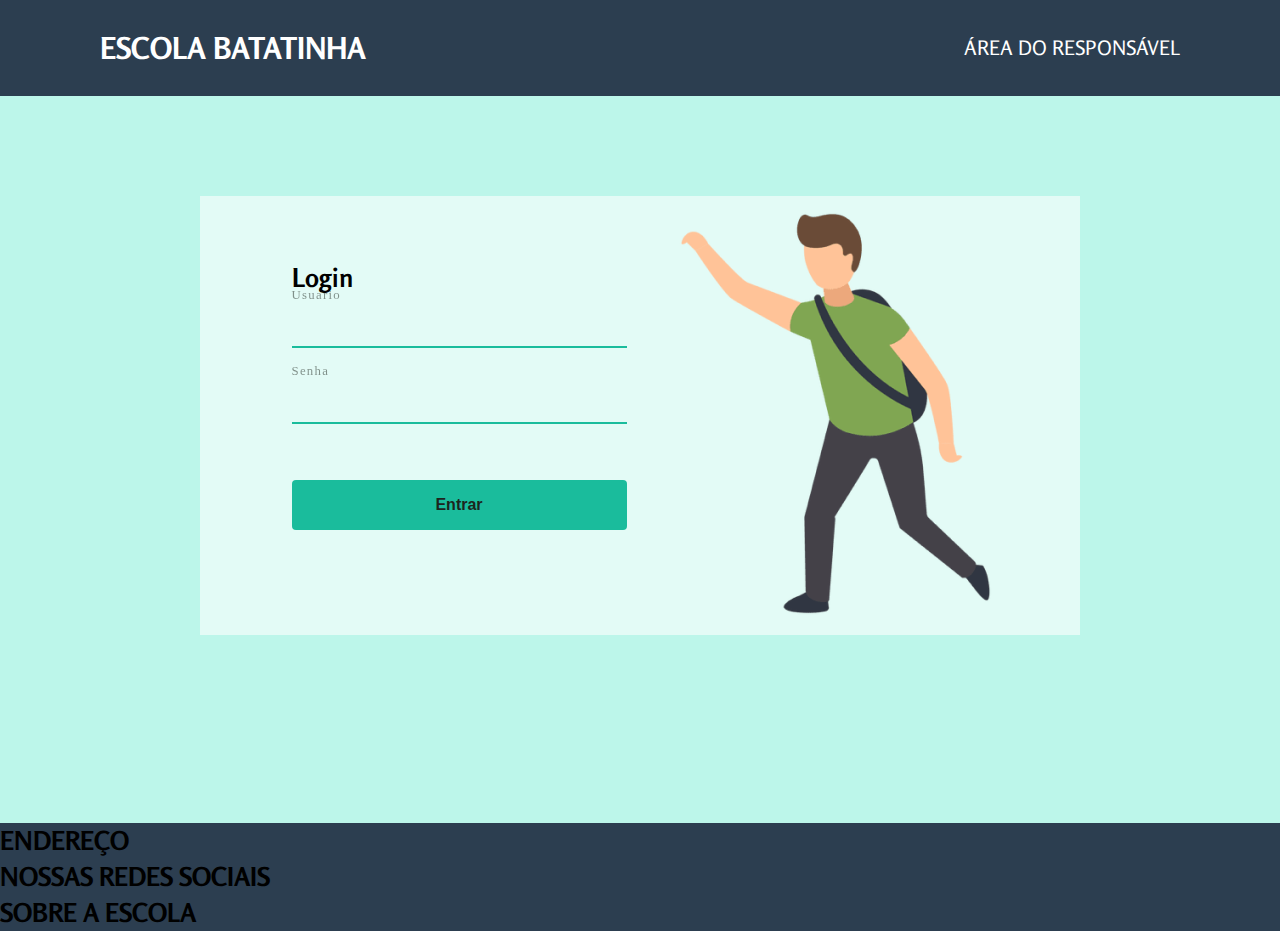
==== index.html @ 13583704 "tela login" ====
<!DOCTYPE html>
<html lang="pt-br">
<head>
    <meta charset="UTF-8">
    <meta http-equiv="X-UA-Compatible" content="IE=edge">
    <meta name="viewport" content="width=device-width, initial-scale=1.0">
    <link rel="stylesheet" href="./css/estilo.css">
    <title>Login</title>
</head>
<body>
    <header>
        <h1 id="logo">ESCOLA BATATINHA</h1>
        <a href="#">ÁREA DO RESPONSÁVEL</a>
    </header>
    <main>
        <section class="grid-section">
            <form action="">
                <h1>Login</h1>
                <div class="input">
                    <input type="text">
                    <label>Usuario</label>
                </div>
                <div class="input">
                    <input type="password">
                    <label>Senha</label>
                </div>
                <button type="submit"><b>Entrar</b></button>
            </form>
        </section>
        <aside class="img"><img src="./assets/meninotrabalhojs.png" alt=""></aside>
    </main>
    <footer>
        <div class="titulosFooter">
            <h1>ENDEREÇO</h1>
            <h1>NOSSAS REDES SOCIAIS</h1>
            <h1>SOBRE A ESCOLA</h1>
        </div>
    </footer>
</body>
</html>
---- css/estilo.css ----
/* ================GERAL================ */
@import url('https://fonts.googleapis.com/css2?family=Rosario:ital,wght@0,300;0,400;0,500;1,600&display=swap');

body{
    margin: 0;
    padding: 0;
    background: #BCF6EA; 
}

#logo{
    font-family: 'Rosario', sans-serif;
    font-size: 30px;
    line-height: 36px;
    padding-block: 30px;
}

h1{
    font-family: 'Rosario', sans-serif;
    font-size: 26px;
    line-height: 36px;
    padding: 0;
    margin: 0;
}

a{
    color: #FFFFFF;

    font-size: 20px;
    line-height: 24px;
    font-family: 'Rosario', sans-serif;
    
    text-decoration: none;
}

header
{
    position: sticky;
    top: 0px;
    right: 0px;
    left: 0px;
}

/* ================Header================ */

header{
    display: flex;
    
    align-items: center;
    justify-content: space-between;

    padding-inline: 100px;

    background: #2C3E50;

    color: #FFFFFF;
}

main{
    display: flex;

    justify-content: space-around;

    background: #E3FBF6;

    margin-block: 100px 188px;
    margin-inline: 200px;
}

form 
{
    width: 100%;
    max-width: 500px;

    margin: 32px auto;
    padding: 32px 64px;

    display: flex;
    flex-direction: column;
    justify-content: center;
}

div.input 
{
    margin-bottom: 24px;
    position: relative;
}

input[type = "text"], input[type= "password"], button
{
    /* reset appeareance */
    -moz-appearance: none;
    -webkit-appearance: none;
    appearance: none;

    /* box */
    width: 100%;

    padding: 16px 0;

    border:none;
    border-bottom: 2px solid rgb(26, 188, 156);

    background-color: transparent;

    outline: none;

    /* text */
    color: black;
    font-size: 1em;

}

input ~ label 
{
    position: absolute;
    top: 16px;
    left: 0;

    transition: .4s;
}

input:focus ~ label,
input:valid ~ label {
    color: rgba(29, 37, 30, 0.5);
    transform: translateY(-24px);
    font-size: 0.8em;
    letter-spacing: 0.1em;
}

button 
{
    margin-top: 32px;

    background-color: rgb(26, 188, 156);
    color: rgb(29, 37, 30);

    border: none;
    border-radius: 4px;

    transition: .4s;
}
button:hover
{
    background-color: rgba(26, 188, 156, 0.361);
    color: rgba(29, 37, 30, 0.477);

    border-color: rgba(105, 111, 165, 0.361);

    transition: .4s all;
}

footer{
    background: #2C3E50;;
}
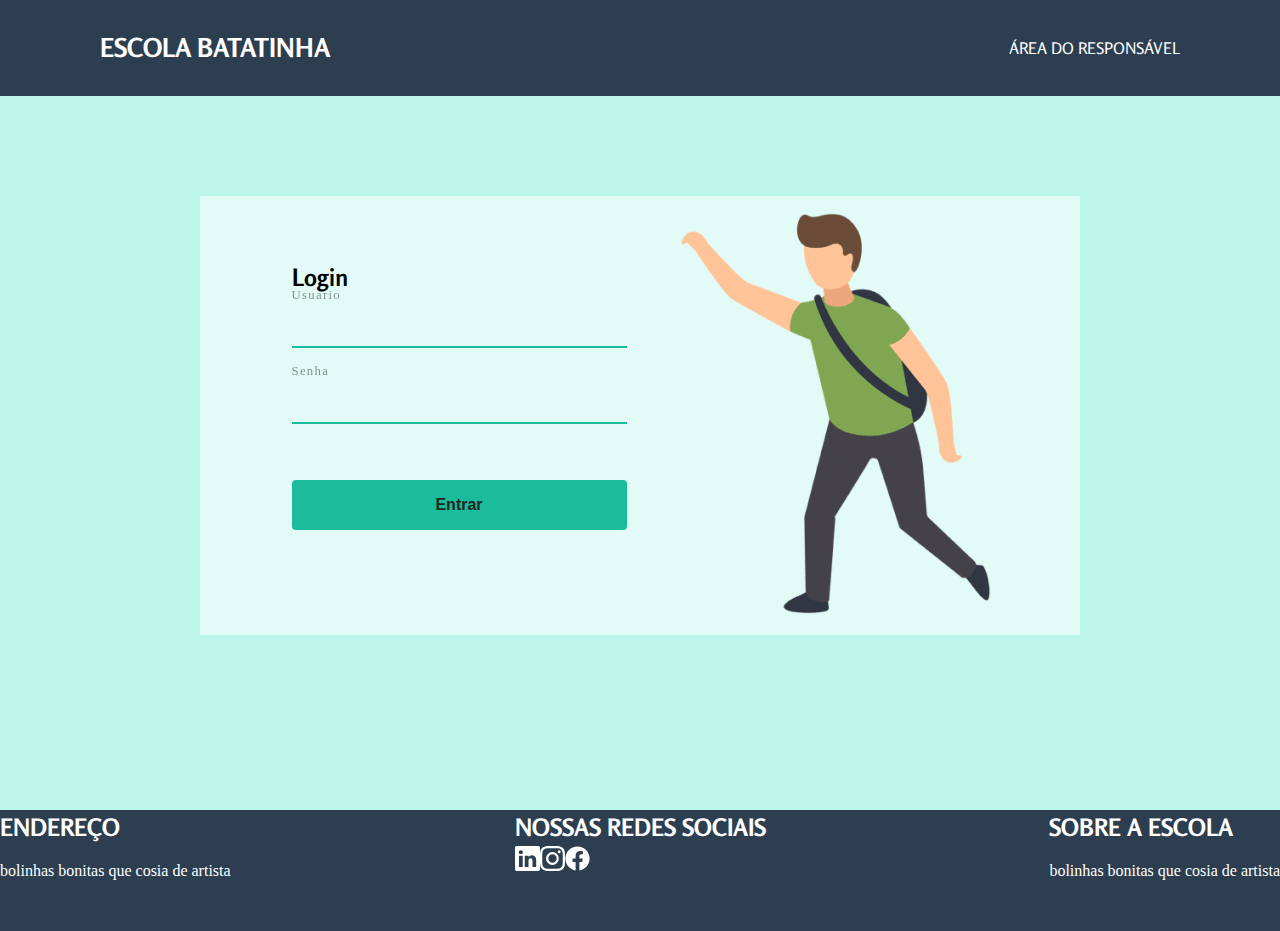
==== commit e3d45a66: "login add svg" ====
--- a/index.html
+++ b/index.html
@@ -30,10 +30,28 @@
         <aside class="img"><img src="./assets/meninotrabalhojs.png" alt=""></aside>
     </main>
     <footer>
-        <div class="titulosFooter">
+        <div class="dados">
             <h1>ENDEREÇO</h1>
+            <p>bolinhas bonitas que cosia de artista</p>
+
+        </div>
+        <div class="dados">
             <h1>NOSSAS REDES SOCIAIS</h1>
+            <div class="redesSociais">
+                <svg xmlns="http://www.w3.org/2000/svg" width="25" height="25" fill="currentColor" class="bi bi-linkedin" viewBox="0 0 16 16">
+                    <path d="M0 1.146C0 .513.526 0 1.175 0h13.65C15.474 0 16 .513 16 1.146v13.708c0 .633-.526 1.146-1.175 1.146H1.175C.526 16 0 15.487 0 14.854V1.146zm4.943 12.248V6.169H2.542v7.225h2.401zm-1.2-8.212c.837 0 1.358-.554 1.358-1.248-.015-.709-.52-1.248-1.342-1.248-.822 0-1.359.54-1.359 1.248 0 .694.521 1.248 1.327 1.248h.016zm4.908 8.212V9.359c0-.216.016-.432.08-.586.173-.431.568-.878 1.232-.878.869 0 1.216.662 1.216 1.634v3.865h2.401V9.25c0-2.22-1.184-3.252-2.764-3.252-1.274 0-1.845.7-2.165 1.193v.025h-.016a5.54 5.54 0 0 1 .016-.025V6.169h-2.4c.03.678 0 7.225 0 7.225h2.4z"/>
+                </svg>
+                <svg xmlns="http://www.w3.org/2000/svg" width="25" height="25" fill="currentColor" class="bi bi-instagram" viewBox="0 0 16 16">
+                    <path d="M8 0C5.829 0 5.556.01 4.703.048 3.85.088 3.269.222 2.76.42a3.917 3.917 0 0 0-1.417.923A3.927 3.927 0 0 0 .42 2.76C.222 3.268.087 3.85.048 4.7.01 5.555 0 5.827 0 8.001c0 2.172.01 2.444.048 3.297.04.852.174 1.433.372 1.942.205.526.478.972.923 1.417.444.445.89.719 1.416.923.51.198 1.09.333 1.942.372C5.555 15.99 5.827 16 8 16s2.444-.01 3.298-.048c.851-.04 1.434-.174 1.943-.372a3.916 3.916 0 0 0 1.416-.923c.445-.445.718-.891.923-1.417.197-.509.332-1.09.372-1.942C15.99 10.445 16 10.173 16 8s-.01-2.445-.048-3.299c-.04-.851-.175-1.433-.372-1.941a3.926 3.926 0 0 0-.923-1.417A3.911 3.911 0 0 0 13.24.42c-.51-.198-1.092-.333-1.943-.372C10.443.01 10.172 0 7.998 0h.003zm-.717 1.442h.718c2.136 0 2.389.007 3.232.046.78.035 1.204.166 1.486.275.373.145.64.319.92.599.28.28.453.546.598.92.11.281.24.705.275 1.485.039.843.047 1.096.047 3.231s-.008 2.389-.047 3.232c-.035.78-.166 1.203-.275 1.485a2.47 2.47 0 0 1-.599.919c-.28.28-.546.453-.92.598-.28.11-.704.24-1.485.276-.843.038-1.096.047-3.232.047s-2.39-.009-3.233-.047c-.78-.036-1.203-.166-1.485-.276a2.478 2.478 0 0 1-.92-.598 2.48 2.48 0 0 1-.6-.92c-.109-.281-.24-.705-.275-1.485-.038-.843-.046-1.096-.046-3.233 0-2.136.008-2.388.046-3.231.036-.78.166-1.204.276-1.486.145-.373.319-.64.599-.92.28-.28.546-.453.92-.598.282-.11.705-.24 1.485-.276.738-.034 1.024-.044 2.515-.045v.002zm4.988 1.328a.96.96 0 1 0 0 1.92.96.96 0 0 0 0-1.92zm-4.27 1.122a4.109 4.109 0 1 0 0 8.217 4.109 4.109 0 0 0 0-8.217zm0 1.441a2.667 2.667 0 1 1 0 5.334 2.667 2.667 0 0 1 0-5.334z"/>
+                </svg>
+                <svg xmlns="http://www.w3.org/2000/svg" width="25" height="25" fill="currentColor" viewBox="0 0 512 512"><!--! Font Awesome Pro 6.1.1 by @fontawesome - https://fontawesome.com License - https://fontawesome.com/license (Commercial License) Copyright 2022 Fonticons, Inc. --><path d="M504 256C504 119 393 8 256 8S8 119 8 256c0 123.78 90.69 226.38 209.25 245V327.69h-63V256h63v-54.64c0-62.15 37-96.48 93.67-96.48 27.14 0 55.52 4.84 55.52 4.84v61h-31.28c-30.8 0-40.41 19.12-40.41 38.73V256h68.78l-11 71.69h-57.78V501C413.31 482.38 504 379.78 504 256z"/></svg>
+            </div>
+
+        </div>
+        <div class="dados">
             <h1>SOBRE A ESCOLA</h1>
+            <p>bolinhas bonitas que cosia de artista</p>
+
         </div>
     </footer>
 </body>
--- a/css/estilo.css
+++ b/css/estilo.css
@@ -9,14 +9,14 @@
 
 #logo{
     font-family: 'Rosario', sans-serif;
-    font-size: 30px;
+    font-size: 26px;
     line-height: 36px;
     padding-block: 30px;
 }
 
 h1{
     font-family: 'Rosario', sans-serif;
-    font-size: 26px;
+    font-size: 24px;
     line-height: 36px;
     padding: 0;
     margin: 0;
@@ -25,7 +25,7 @@
 a{
     color: #FFFFFF;
 
-    font-size: 20px;
+    font-size: 16px;
     line-height: 24px;
     font-family: 'Rosario', sans-serif;
     
@@ -62,7 +62,7 @@
 
     background: #E3FBF6;
 
-    margin-block: 100px 188px;
+    margin-block: 100px 175px;
     margin-inline: 200px;
 }
 
@@ -150,7 +150,28 @@
 }
 
 footer{
-    background: #2C3E50;;
+    display: flex;
+    justify-content: space-between;
+
+    background: #2C3E50;
+
+    min-height: 121px;
+
+    margin: 0;
+}
+
+.dados{
+    display: flex;
+    flex-direction: column;
+    align-items: flex-start;
+
+    color: #FFFFFF;
+}
+.redesSociais{
+    display: flex;
+    justify-content: center;
+    
+
 }
 
 
